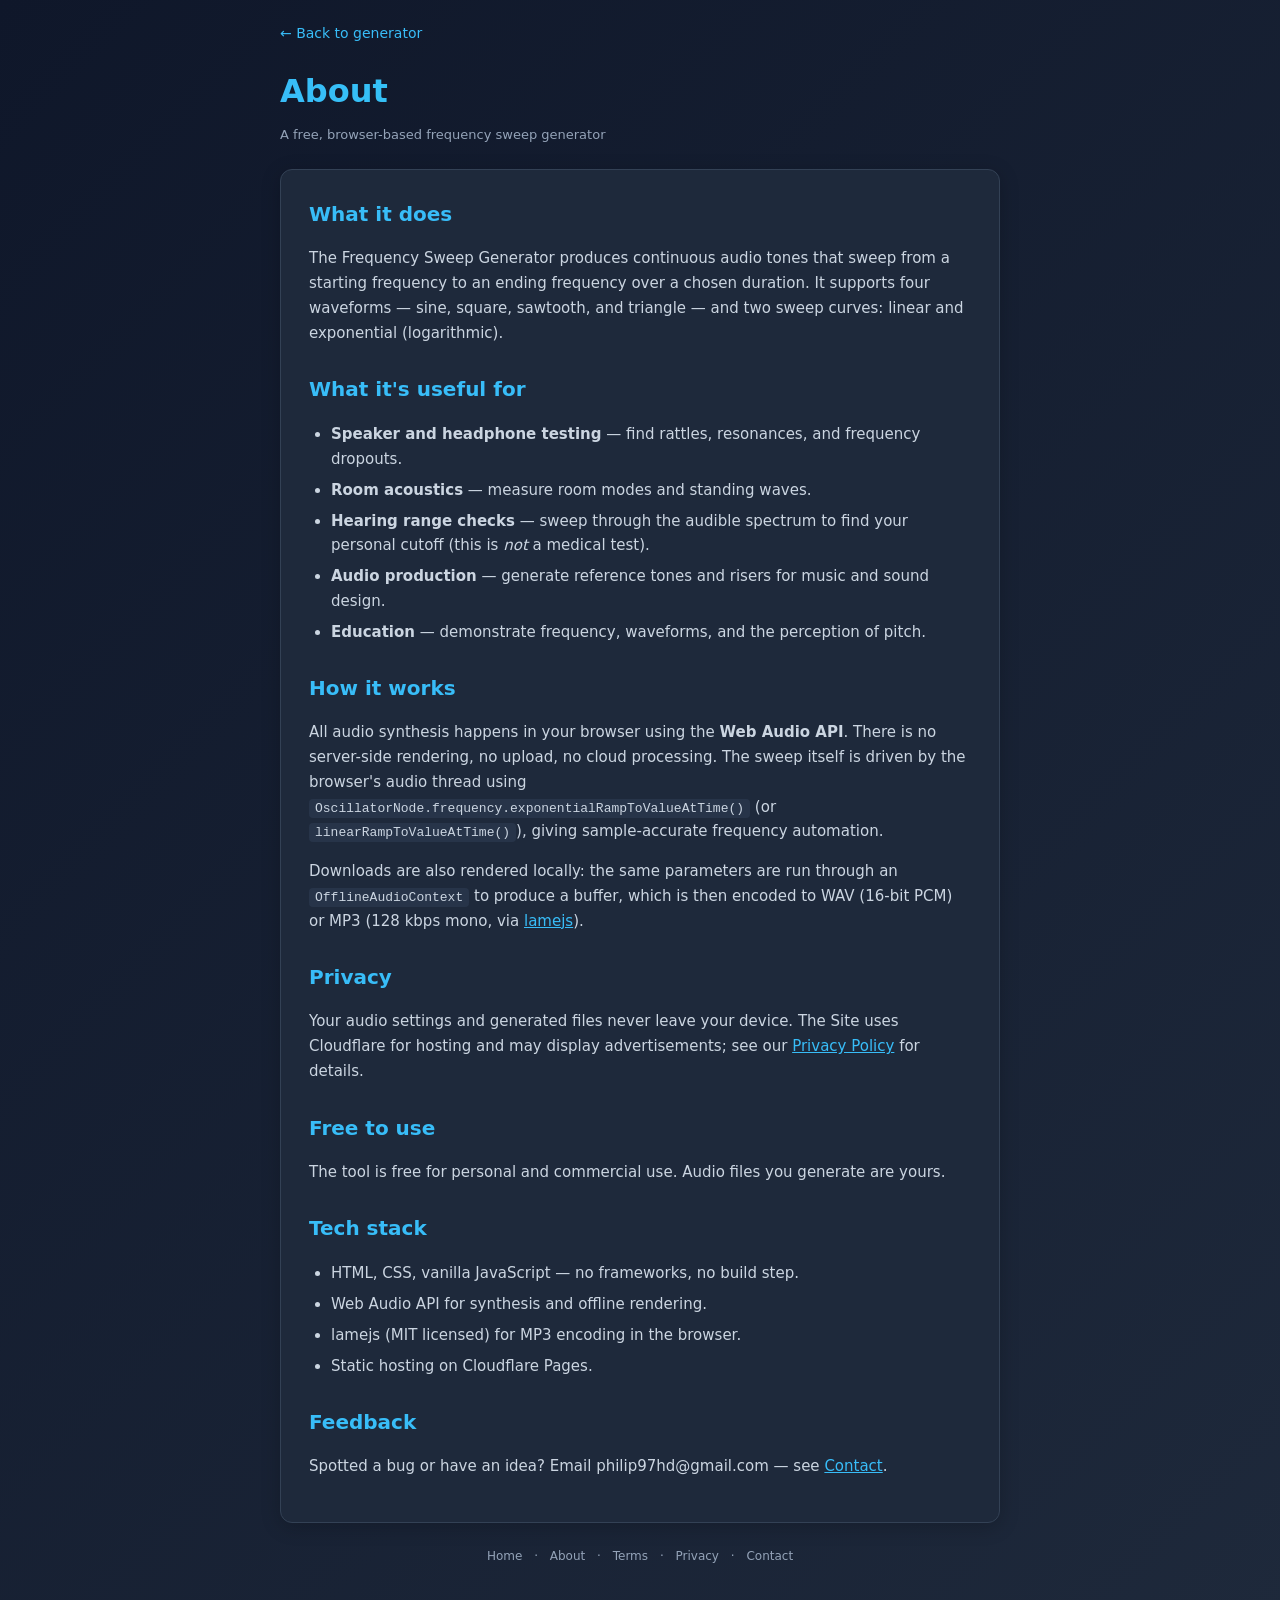
==== about.html @ 1f073a1f "Initial commit: frequency sweep generator Browser-based audio frequency sweep tool built with the We" ====
<!DOCTYPE html>
<html lang="en">
<head>
<meta charset="UTF-8" />
<meta name="viewport" content="width=device-width, initial-scale=1.0" />
<title>About — Frequency Sweep Generator</title>
<link rel="icon" type="image/svg+xml" href="logo.svg" />
<link rel="stylesheet" href="legal.css" />
</head>
<body>
  <div class="container">
    <a class="back" href="index.html">← Back to generator</a>

    <header class="page-head">
      <h1>About</h1>
      <p class="updated">A free, browser-based frequency sweep generator</p>
    </header>

    <main>
      <h2>What it does</h2>
      <p>The Frequency Sweep Generator produces continuous audio tones that sweep from a starting frequency to an ending frequency over a chosen duration. It supports four waveforms — sine, square, sawtooth, and triangle — and two sweep curves: linear and exponential (logarithmic).</p>

      <h2>What it's useful for</h2>
      <ul>
        <li><strong>Speaker and headphone testing</strong> — find rattles, resonances, and frequency dropouts.</li>
        <li><strong>Room acoustics</strong> — measure room modes and standing waves.</li>
        <li><strong>Hearing range checks</strong> — sweep through the audible spectrum to find your personal cutoff (this is <em>not</em> a medical test).</li>
        <li><strong>Audio production</strong> — generate reference tones and risers for music and sound design.</li>
        <li><strong>Education</strong> — demonstrate frequency, waveforms, and the perception of pitch.</li>
      </ul>

      <h2>How it works</h2>
      <p>All audio synthesis happens in your browser using the <strong>Web Audio API</strong>. There is no server-side rendering, no upload, no cloud processing. The sweep itself is driven by the browser's audio thread using <code>OscillatorNode.frequency.exponentialRampToValueAtTime()</code> (or <code>linearRampToValueAtTime()</code>), giving sample-accurate frequency automation.</p>
      <p>Downloads are also rendered locally: the same parameters are run through an <code>OfflineAudioContext</code> to produce a buffer, which is then encoded to WAV (16-bit PCM) or MP3 (128 kbps mono, via <a href="https://github.com/zhuker/lamejs" target="_blank" rel="noopener">lamejs</a>).</p>

      <h2>Privacy</h2>
      <p>Your audio settings and generated files never leave your device. The Site uses Cloudflare for hosting and may display advertisements; see our <a href="privacy.html">Privacy Policy</a> for details.</p>

      <h2>Free to use</h2>
      <p>The tool is free for personal and commercial use. Audio files you generate are yours.</p>

      <h2>Tech stack</h2>
      <ul>
        <li>HTML, CSS, vanilla JavaScript — no frameworks, no build step.</li>
        <li>Web Audio API for synthesis and offline rendering.</li>
        <li>lamejs (MIT licensed) for MP3 encoding in the browser.</li>
        <li>Static hosting on Cloudflare Pages.</li>
      </ul>

      <h2>Feedback</h2>
      <p>Spotted a bug or have an idea? Email philip97hd@gmail.com — see <a href="contact.html">Contact</a>.</p>
    </main>

    <footer class="page-foot">
      <a href="index.html">Home</a> ·
      <a href="about.html">About</a> ·
      <a href="terms.html">Terms</a> ·
      <a href="privacy.html">Privacy</a> ·
      <a href="contact.html">Contact</a>
    </footer>
  </div>
</body>
</html>
---- legal.css ----
:root {
  --bg: #0f172a;
  --panel: #1e293b;
  --panel-2: #273449;
  --text: #e2e8f0;
  --muted: #94a3b8;
  --accent: #38bdf8;
  --accent-2: #22d3ee;
  --border: #334155;
}
* { box-sizing: border-box; }
body {
  margin: 0;
  font-family: -apple-system, BlinkMacSystemFont, "Segoe UI", system-ui, sans-serif;
  background: linear-gradient(135deg, #0f172a 0%, #1e293b 100%);
  color: var(--text);
  min-height: 100vh;
  padding: 20px 14px 60px;
  line-height: 1.65;
  -webkit-tap-highlight-color: transparent;
}
.container {
  max-width: 720px;
  margin: 0 auto;
}
.back {
  display: inline-flex;
  align-items: center;
  gap: 6px;
  color: var(--accent);
  text-decoration: none;
  font-size: 14px;
  margin-bottom: 20px;
}
.back:hover { text-decoration: underline; }
header.page-head {
  margin-bottom: 24px;
}
h1 {
  margin: 0 0 6px;
  font-size: clamp(22px, 5vw, 32px);
  background: linear-gradient(90deg, var(--accent), var(--accent-2));
  -webkit-background-clip: text;
  background-clip: text;
  color: transparent;
}
.updated {
  color: var(--muted);
  font-size: 13px;
  margin: 0;
}
main {
  background: var(--panel);
  border: 1px solid var(--border);
  border-radius: 12px;
  padding: clamp(18px, 4vw, 28px);
  box-shadow: 0 4px 20px rgba(0,0,0,0.2);
}
main h2 {
  margin: 28px 0 10px;
  font-size: clamp(17px, 4vw, 20px);
  color: var(--accent);
}
main h2:first-child { margin-top: 0; }
main p, main li { font-size: 15px; color: #cbd5e1; }
main a { color: var(--accent); }
main code {
  background: var(--panel-2);
  padding: 2px 6px;
  border-radius: 4px;
  font-size: 13px;
}
main ul { padding-left: 22px; }
main li { margin-bottom: 6px; }
.placeholder {
  background: rgba(56, 189, 248, 0.12);
  border: 1px dashed var(--accent);
  padding: 1px 6px;
  border-radius: 4px;
  color: var(--accent-2);
  font-size: 13px;
}
footer.page-foot {
  text-align: center;
  margin-top: 24px;
  color: var(--muted);
  font-size: 12px;
}
footer.page-foot a { color: var(--muted); text-decoration: none; margin: 0 8px; }
footer.page-foot a:hover { color: var(--accent); }
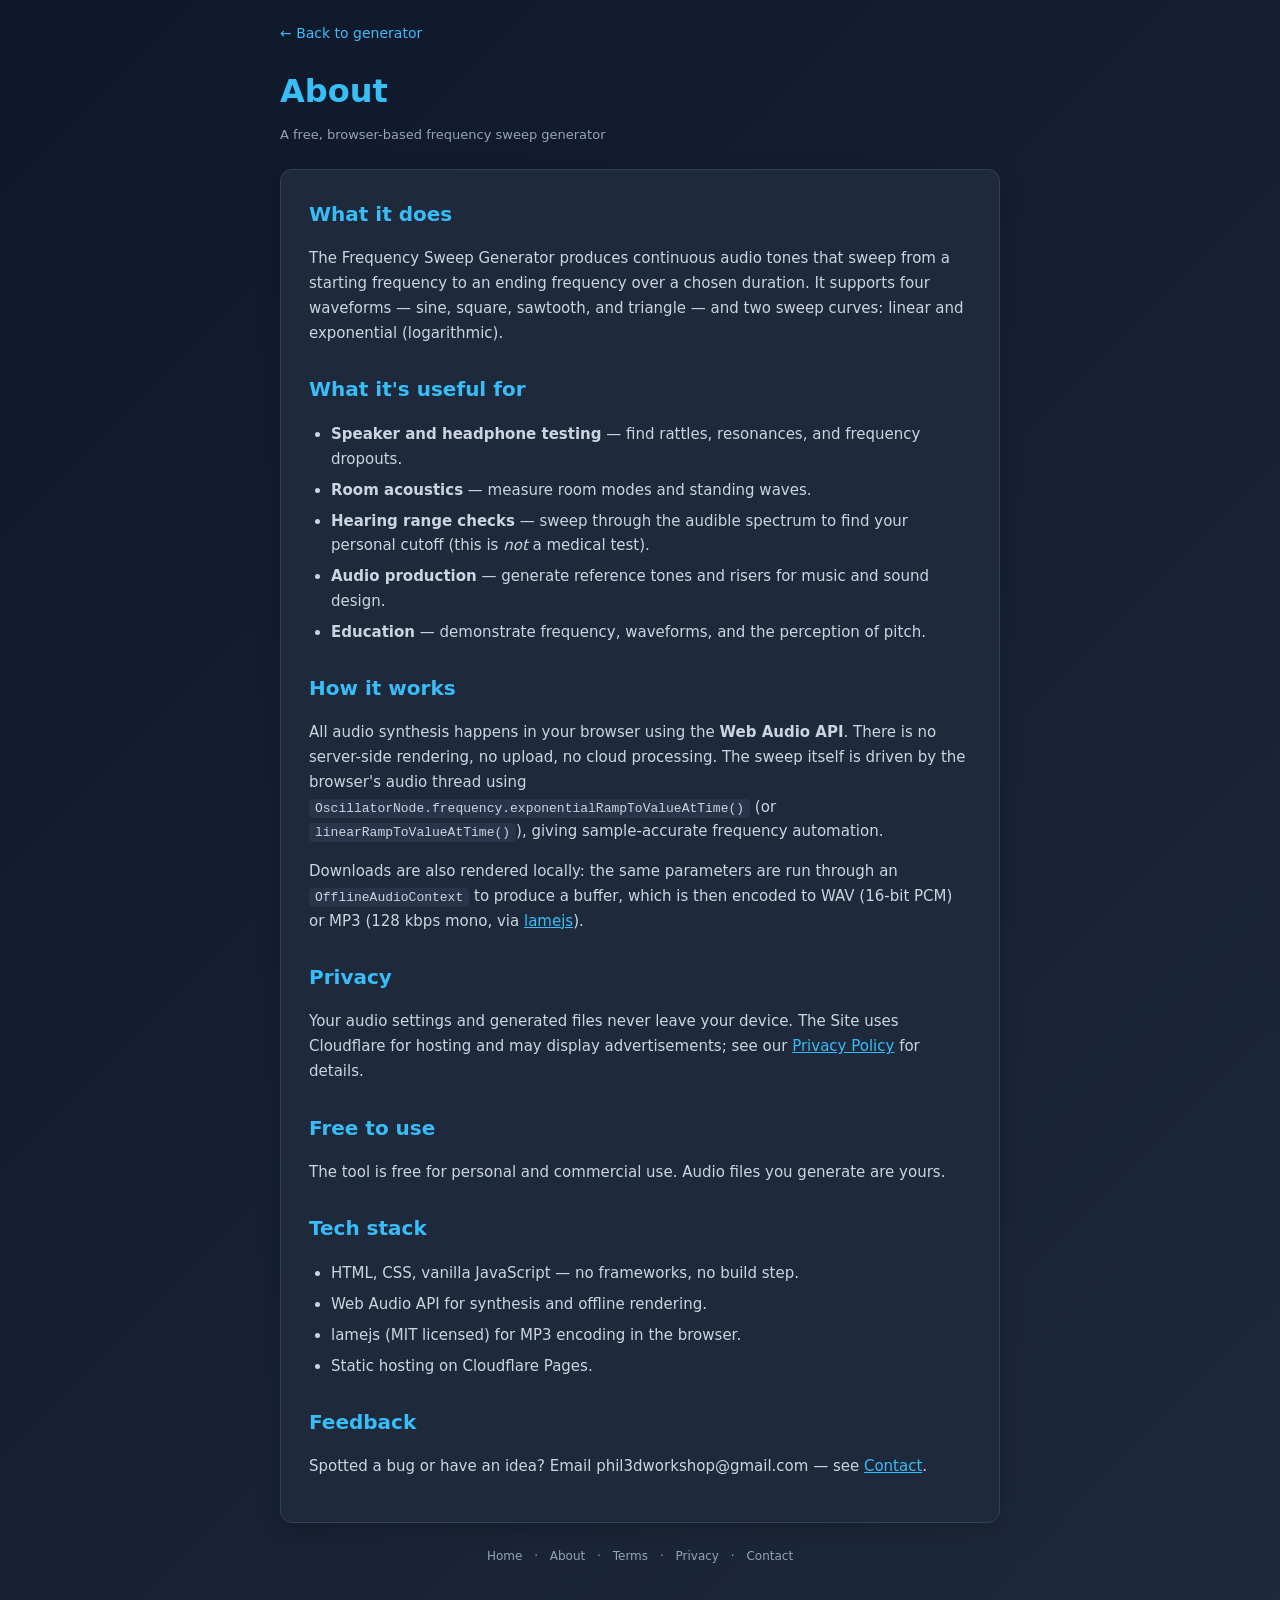
==== commit 369908e5: "Update public contact email to phil3dworkshop@gmail.com Co-Authored-By: Claude Opus 4.7 (1M context)" ====
--- a/about.html
+++ b/about.html
@@ -9,7 +9,7 @@
 </head>
 <body>
   <div class="container">
-    <a class="back" href="index.html">← Back to generator</a>
+    <a class="back" href="/">← Back to generator</a>
 
     <header class="page-head">
       <h1>About</h1>
@@ -34,7 +34,7 @@
       <p>Downloads are also rendered locally: the same parameters are run through an <code>OfflineAudioContext</code> to produce a buffer, which is then encoded to WAV (16-bit PCM) or MP3 (128 kbps mono, via <a href="https://github.com/zhuker/lamejs" target="_blank" rel="noopener">lamejs</a>).</p>
 
       <h2>Privacy</h2>
-      <p>Your audio settings and generated files never leave your device. The Site uses Cloudflare for hosting and may display advertisements; see our <a href="privacy.html">Privacy Policy</a> for details.</p>
+      <p>Your audio settings and generated files never leave your device. The Site uses Cloudflare for hosting and may display advertisements; see our <a href="/privacy">Privacy Policy</a> for details.</p>
 
       <h2>Free to use</h2>
       <p>The tool is free for personal and commercial use. Audio files you generate are yours.</p>
@@ -48,15 +48,15 @@
       </ul>
 
       <h2>Feedback</h2>
-      <p>Spotted a bug or have an idea? Email philip97hd@gmail.com — see <a href="contact.html">Contact</a>.</p>
+      <p>Spotted a bug or have an idea? Email phil3dworkshop@gmail.com — see <a href="/contact">Contact</a>.</p>
     </main>
 
     <footer class="page-foot">
-      <a href="index.html">Home</a> ·
-      <a href="about.html">About</a> ·
-      <a href="terms.html">Terms</a> ·
-      <a href="privacy.html">Privacy</a> ·
-      <a href="contact.html">Contact</a>
+      <a href="/">Home</a> ·
+      <a href="/about">About</a> ·
+      <a href="/terms">Terms</a> ·
+      <a href="/privacy">Privacy</a> ·
+      <a href="/contact">Contact</a>
     </footer>
   </div>
 </body>
--- a/legal.css
+++ b/legal.css
@@ -72,14 +72,6 @@
 }
 main ul { padding-left: 22px; }
 main li { margin-bottom: 6px; }
-.placeholder {
-  background: rgba(56, 189, 248, 0.12);
-  border: 1px dashed var(--accent);
-  padding: 1px 6px;
-  border-radius: 4px;
-  color: var(--accent-2);
-  font-size: 13px;
-}
 footer.page-foot {
   text-align: center;
   margin-top: 24px;
